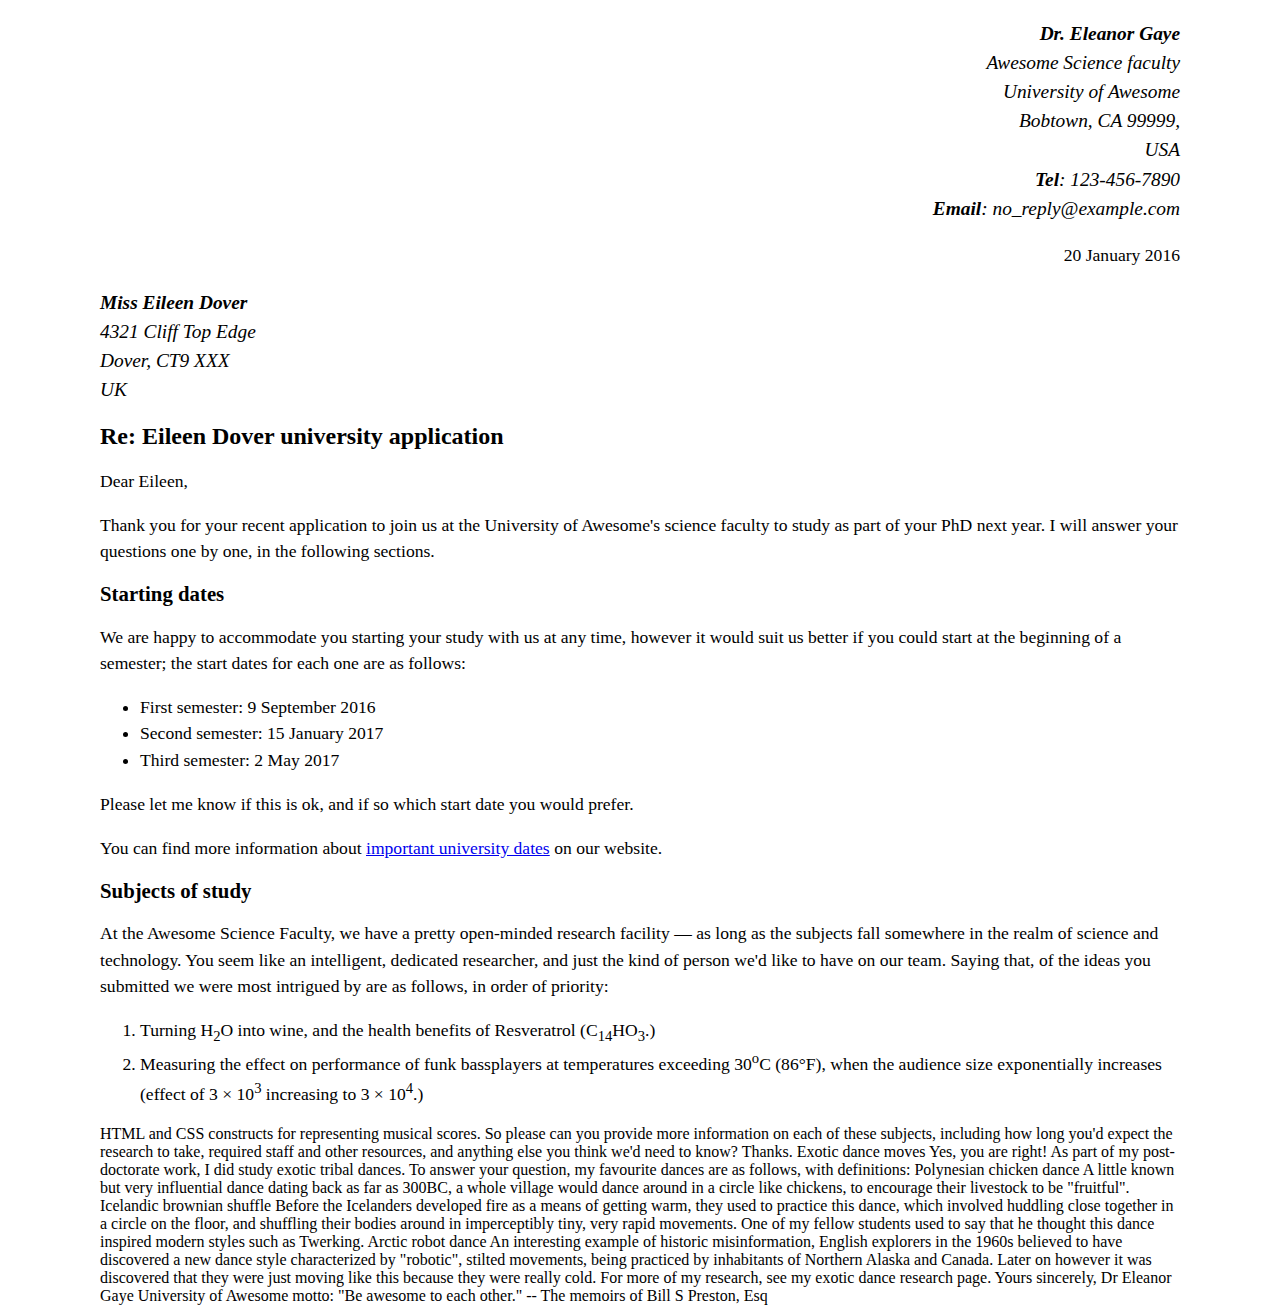
==== carta profe.html @ a9f00200 "Add files via upload" ====
<!DOCTYPE html>
<html>
  <head>
    <title>Carta ejemplo</title>
    <link rel="stylesheet" href="styles/carta.css">
  </head>
  <body>
    <address class="sender-column">
      <p>
        <strong>Dr. Eleanor Gaye</strong><br>
        Awesome Science faculty<br>
        University of Awesome<br>
        Bobtown, CA 99999,<br>
        USA<br>
        <strong>Tel</strong>: 123-456-7890<br>
        <strong>Email</strong>: no_reply@example.com<br>
      </p>
    </address>
    <p class="sender-column">
      <time datetime="2016-01-20">20 January 2016</time>
    </p>
    <address>
      <p>
        <strong>Miss Eileen Dover</strong><br>
        4321 Cliff Top Edge<br>
        Dover, CT9 XXX<br>
        UK
      </p>
    </address>
    <h1>Re: Eileen Dover university application</h1>
    <p>Dear Eileen,</p>
    <p>
      Thank you for your recent application to join us at the University of
      Awesome's science faculty to study as part of your <abbr>PhD</abbr> next year.
      I will answer your questions one by one, in the following sections.
    </p>
    <h2>Starting dates</h2>
    <p>
      We are happy to accommodate you starting your study with us at any time,
      however it would suit us better if you could start at the beginning of a
      semester; the start dates for each one are as follows:
    </p>
    <ul>
      <li>First semester: <time>9 September 2016</time></li>
      <li>Second semester: <time>15 January 2017</time></li>
      <li>Third semester: <time>2 May 2017</time></li>
    </ul>
    <p>Please let me know if this is ok, and if so which start date you would prefer.</p>
    <p>You can find more information about
      <a href="index.html">important university dates</a> on our website.</p>
    <h2>Subjects of study</h2>
    <p>
      At the Awesome Science Faculty, we have a pretty open-minded research facility
      — as long as the subjects fall somewhere in the realm of science and technology.
      You seem like an intelligent, dedicated researcher, and just the kind of
      person we'd like to have on our team. Saying that, of the ideas you submitted
      we were most intrigued by are as follows, in order of priority:
    </p>
    <ol>
      <li>Turning H<sub>2</sub>O into wine, and the health benefits of Resveratrol
        (C<sub>14</sub>H<sub<12</sub>O<sub>3</sub>.) </li>
      <li>
        Measuring the effect on performance of funk bassplayers at temperatures
        exceeding 30<sup>o</sup>C (86°F), when the audience size exponentially increases
        (effect of 3 × 10<sup>3</sup> increasing to 3 × 10<sup>4</sup>.)
      </li>
    </ol>
  </body>
</html>
<meta>
HTML and CSS constructs for representing musical scores.

So please can you provide more information on each of these subjects, including how long you'd expect the research to take, required staff and other resources, and anything else you think we'd need to know? Thanks.


Exotic dance moves

Yes, you are right! As part of my post-doctorate work, I did study exotic tribal dances. To answer your question, my favourite dances are as follows, with definitions:

Polynesian chicken dance
A little known but very influential dance dating back as far as 300BC, a whole village would dance around in a circle like chickens, to encourage their livestock to be "fruitful".
Icelandic brownian shuffle
Before the Icelanders developed fire as a means of getting warm, they used to practice this dance, which involved huddling close together in a circle on the floor, and shuffling their bodies around in imperceptibly tiny, very rapid movements. One of my fellow students used to say that he thought this dance inspired modern styles such as Twerking.
Arctic robot dance
An interesting example of historic misinformation, English explorers in the 1960s believed to have discovered a new dance style characterized by "robotic", stilted movements, being practiced by inhabitants of Northern Alaska and Canada. Later on however it was discovered that they were just moving like this because they were really cold.

For more of my research, see my exotic dance research page.

Yours sincerely,
Dr Eleanor Gaye

University of Awesome motto: "Be awesome to each other." -- The memoirs of Bill S Preston, Esq
</meta>
---- styles/carta.css ----
body {
  max-width: 1080px;
  margin: 0 auto;
}

.sender-column {
  text-align: right;
}

h1 {
  font-size: 1.5em;
}

h2 {
  font-size: 1.3em;
}

p,ul,ol,dl,address {
  font-size: 1.1em;
}

p, li, dd, dt, address {
  line-height: 1.5;
}
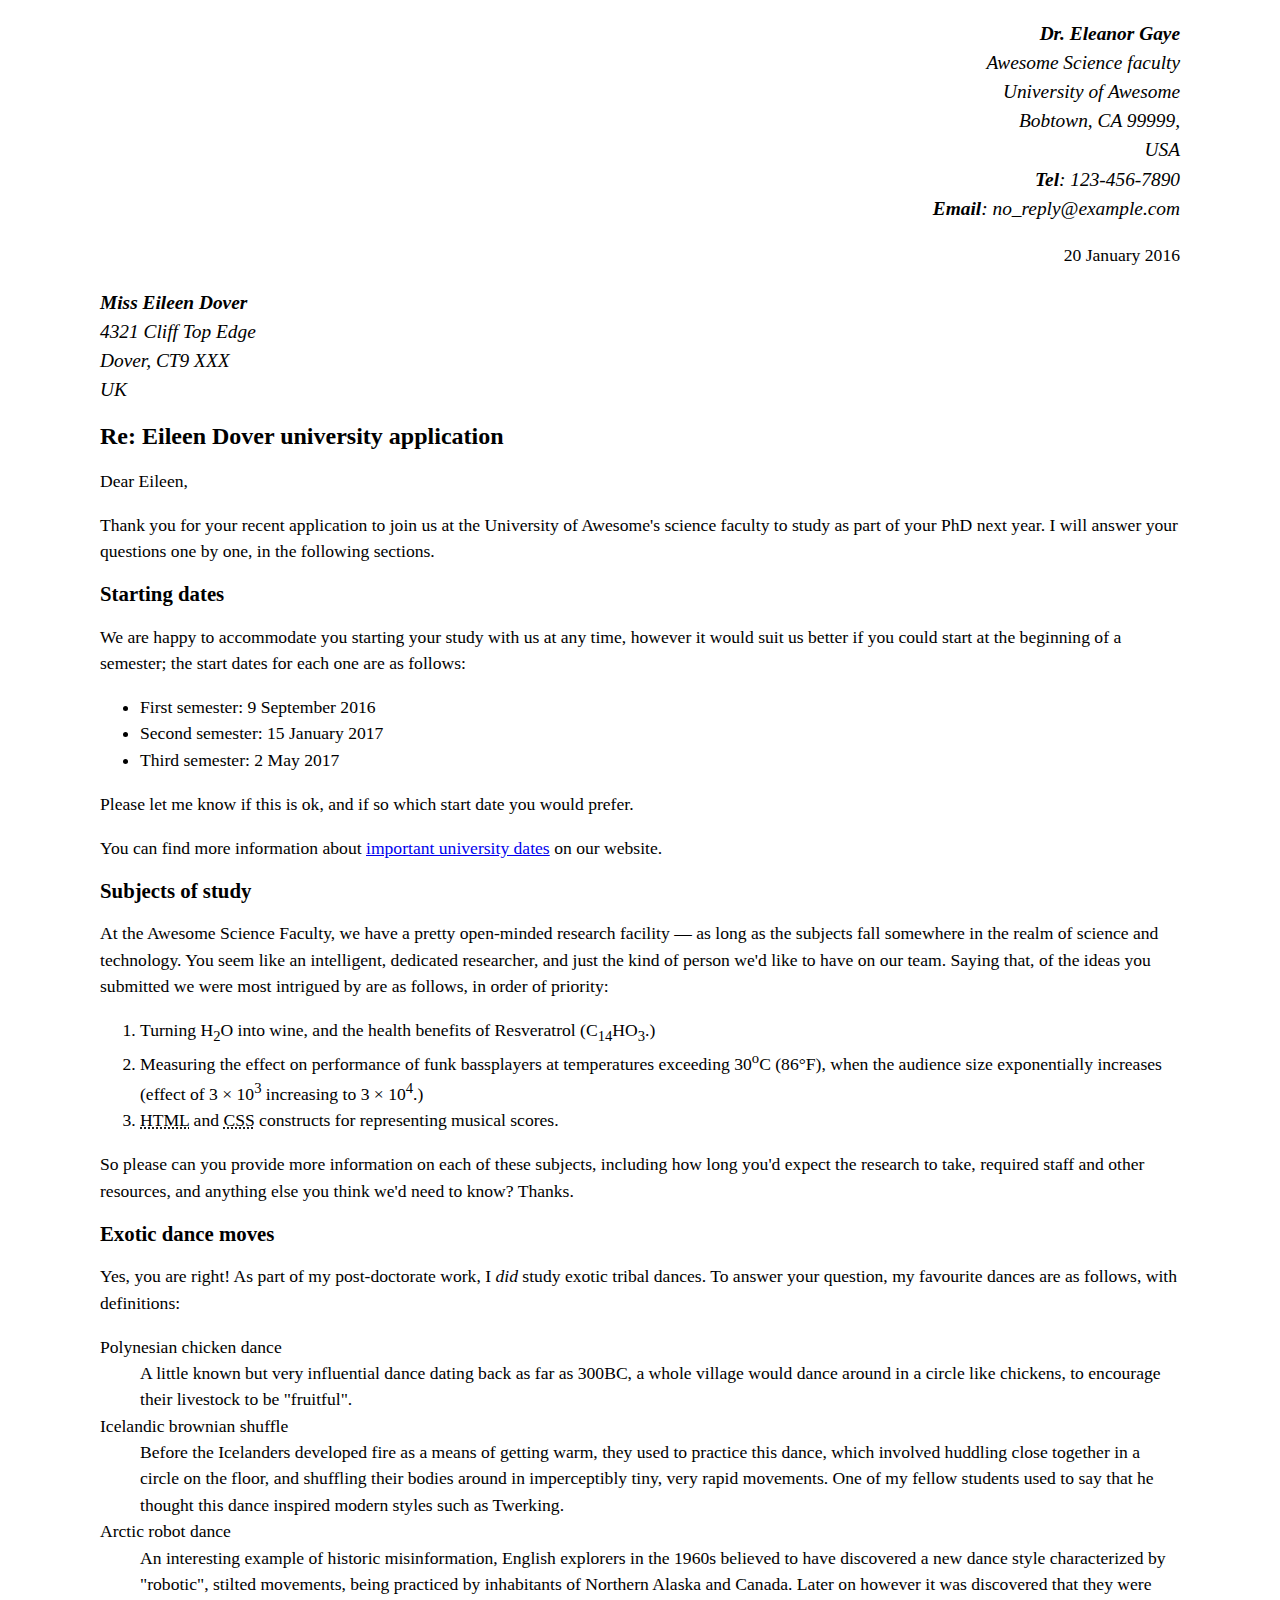
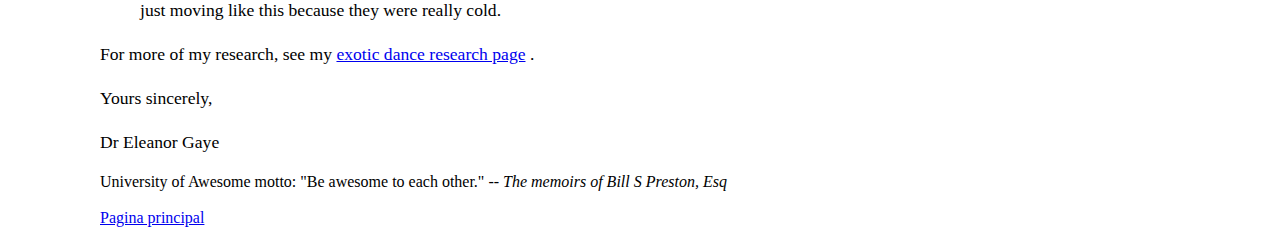
==== commit 460ce50d: "Add files via upload" ====
--- a/carta profe.html
+++ b/carta profe.html
@@ -64,30 +64,43 @@
         exceeding 30<sup>o</sup>C (86°F), when the audience size exponentially increases
         (effect of 3 × 10<sup>3</sup> increasing to 3 × 10<sup>4</sup>.)
       </li>
+      <li><abbr title="Hyper Text">HTML</abbr> and <abbr title="">CSS</abbr>
+        constructs for representing musical scores.</li>
     </ol>
+    <p>So please can you provide more information on each of these subjects, including
+      how long you'd expect the research to take, required staff and other resources,
+      and anything else you think we'd need to know? Thanks.</p>
+      <h2>Exotic dance moves</h2>
+      <p>Yes, you are right! As part of my post-doctorate work, I <em>did</em>
+        study exotic tribal dances. To answer your question, my favourite dances
+        are as follows, with definitions: </p>
+        <dl class="">
+          <dt>Polynesian chicken dance</dt>
+          <dd>A little known but very influential dance dating back as far as 300BC,
+            a whole village would dance around in a circle like chickens, to
+            encourage their livestock to be "fruitful".</dd>
+          <dt>Icelandic brownian shuffle</dt>
+          <dd>Before the Icelanders developed fire as a means of getting warm,
+            they used to practice this dance, which involved huddling close together
+            in a circle on the floor, and shuffling their bodies around in
+            imperceptibly tiny, very rapid movements. One of my fellow students
+            used to say that he thought this dance inspired modern styles such as Twerking.</dd>
+          <dt>Arctic robot dance</dt>
+          <dd>An interesting example of historic misinformation, English
+            explorers in the 1960s believed to have discovered a new dance
+            style characterized by "robotic", stilted movements, being practiced
+            by inhabitants of Northern Alaska and Canada. Later on however it
+            was discovered that they were just moving like this because they
+            were really cold.</dd>
+        </dl>
+        <p>For more of my research, see my <a href="#">exotic dance research page</a> .</p>
+        <p>Yours sincerely,</p>
+        <p>Dr Eleanor Gaye</p>
+        <footer>
+          University of Awesome motto: "Be awesome to each other." --
+          <em>The memoirs of Bill S Preston, Esq</em>
+        </footer>
   </body>
+  <p></p>
+  <a href="index.html">Pagina principal</a>
 </html>
-<meta>
-HTML and CSS constructs for representing musical scores.
-
-So please can you provide more information on each of these subjects, including how long you'd expect the research to take, required staff and other resources, and anything else you think we'd need to know? Thanks.
-
-
-Exotic dance moves
-
-Yes, you are right! As part of my post-doctorate work, I did study exotic tribal dances. To answer your question, my favourite dances are as follows, with definitions:
-
-Polynesian chicken dance
-A little known but very influential dance dating back as far as 300BC, a whole village would dance around in a circle like chickens, to encourage their livestock to be "fruitful".
-Icelandic brownian shuffle
-Before the Icelanders developed fire as a means of getting warm, they used to practice this dance, which involved huddling close together in a circle on the floor, and shuffling their bodies around in imperceptibly tiny, very rapid movements. One of my fellow students used to say that he thought this dance inspired modern styles such as Twerking.
-Arctic robot dance
-An interesting example of historic misinformation, English explorers in the 1960s believed to have discovered a new dance style characterized by "robotic", stilted movements, being practiced by inhabitants of Northern Alaska and Canada. Later on however it was discovered that they were just moving like this because they were really cold.
-
-For more of my research, see my exotic dance research page.
-
-Yours sincerely,
-Dr Eleanor Gaye
-
-University of Awesome motto: "Be awesome to each other." -- The memoirs of Bill S Preston, Esq
-</meta>
